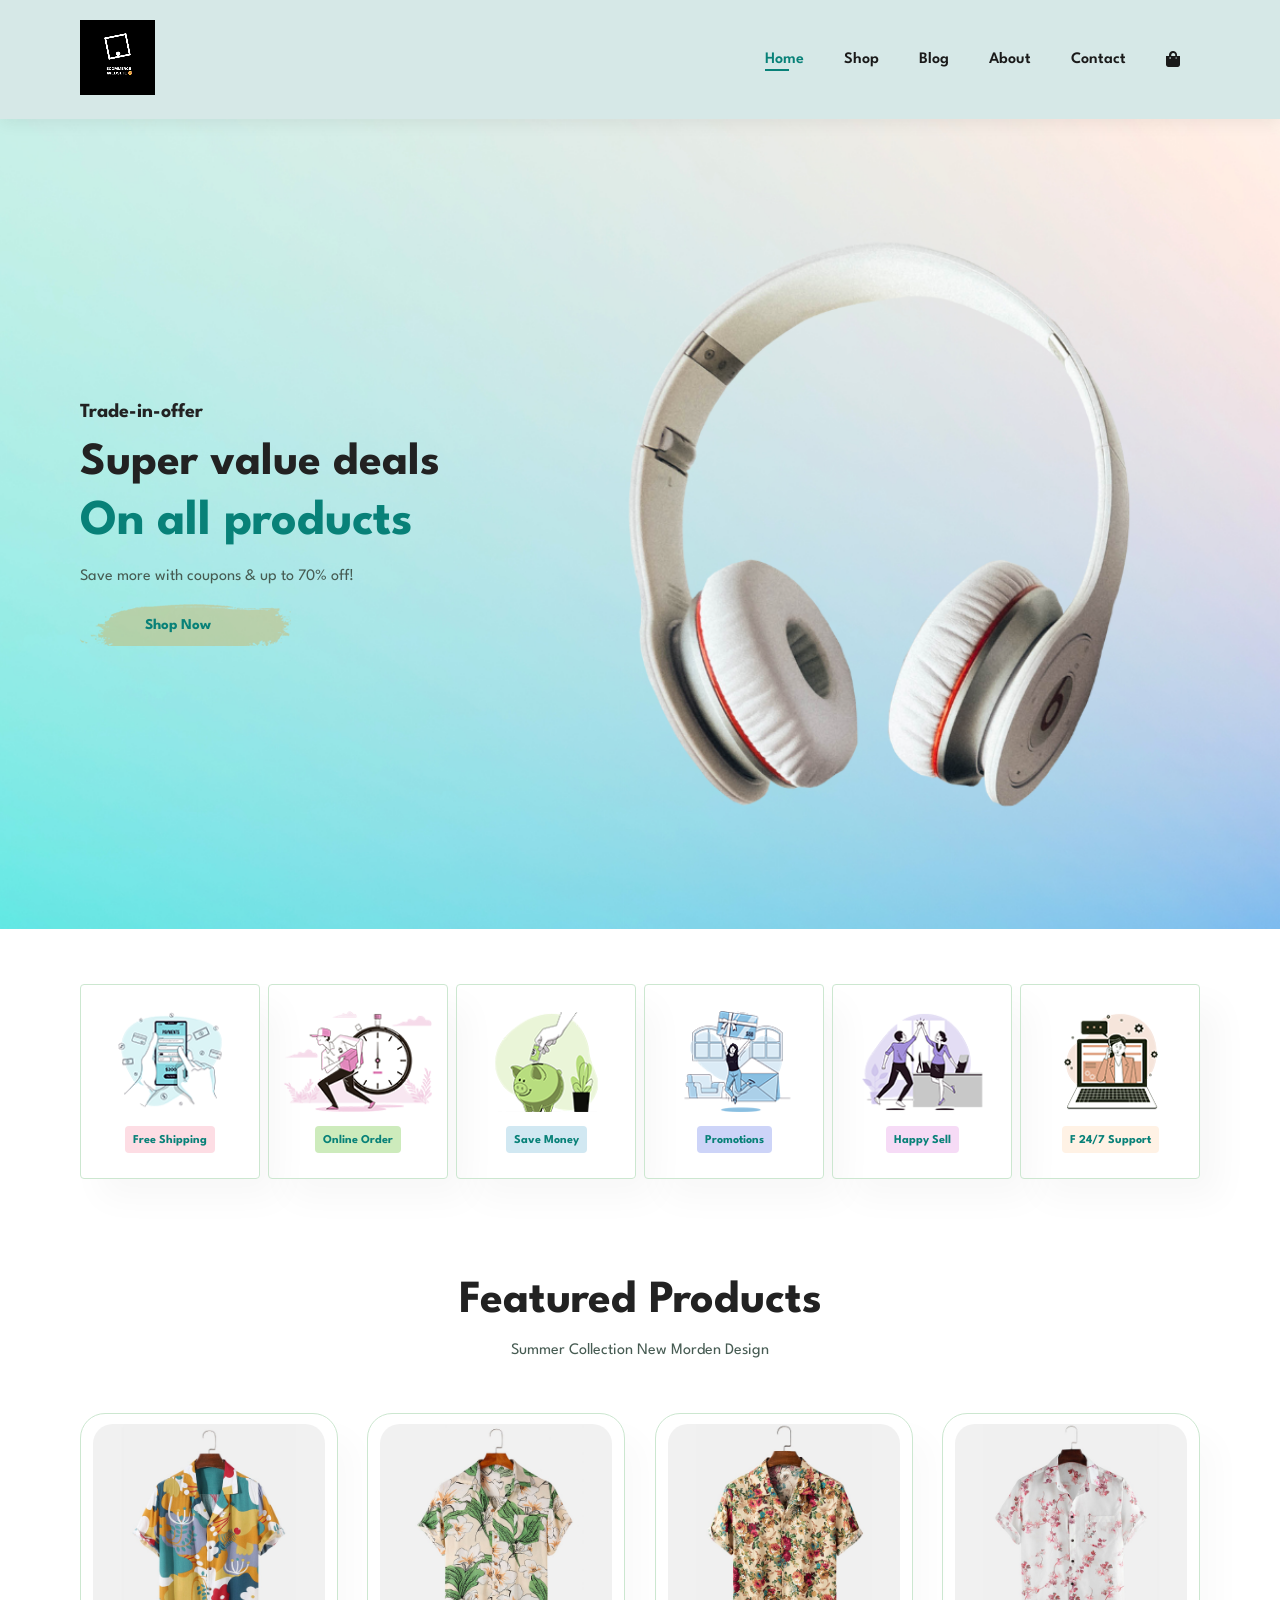
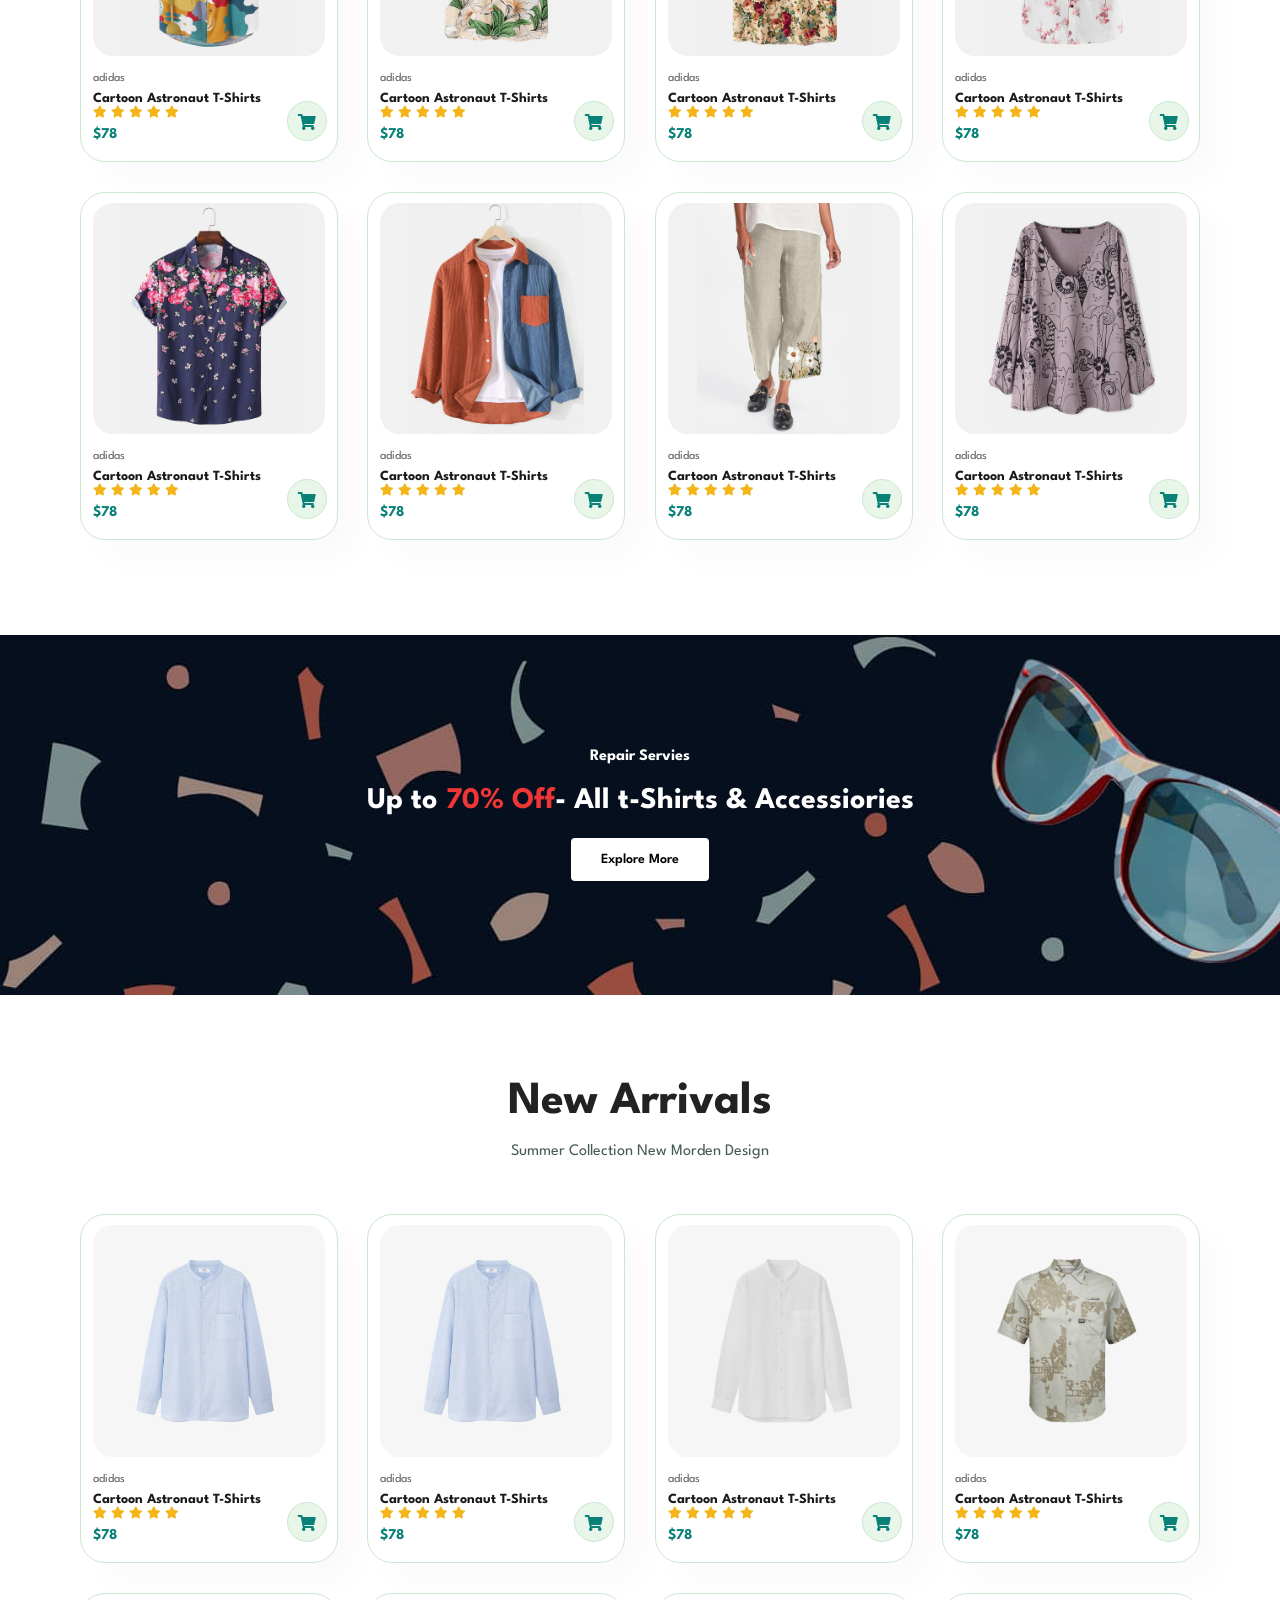
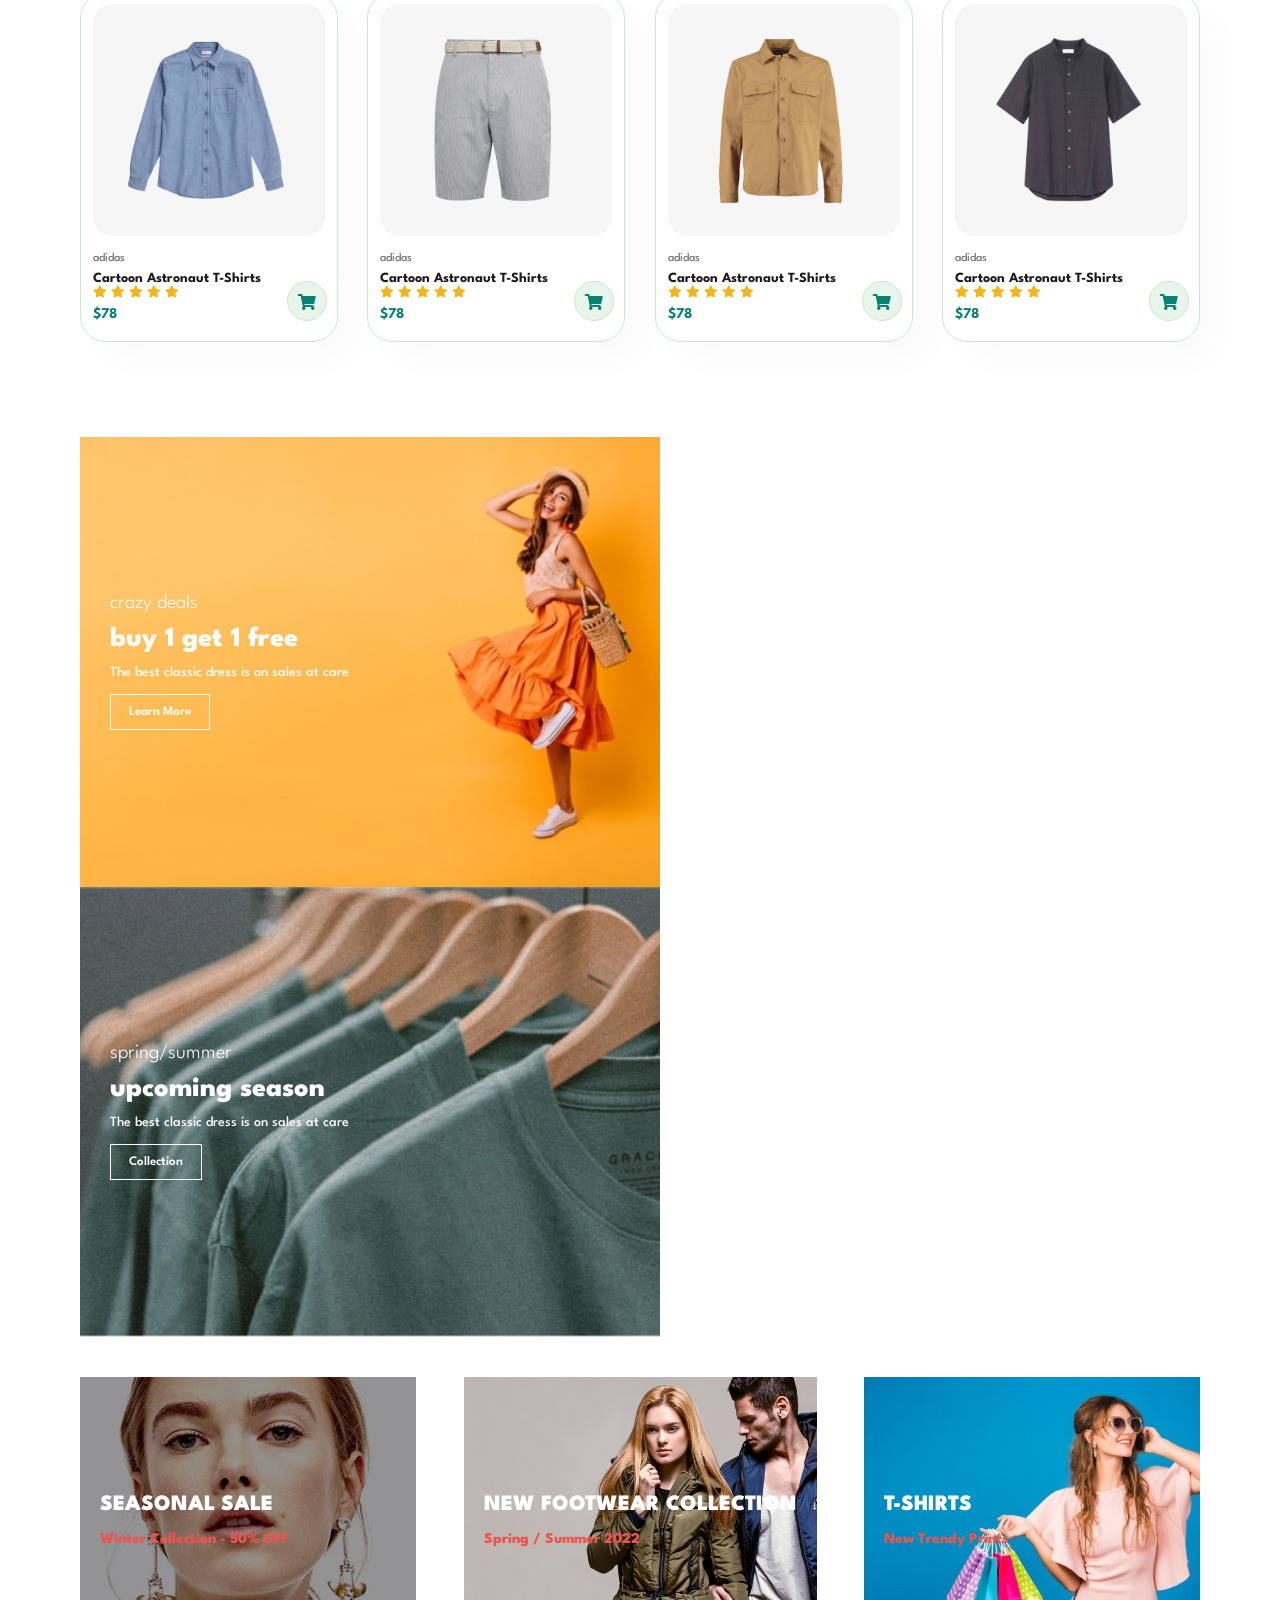
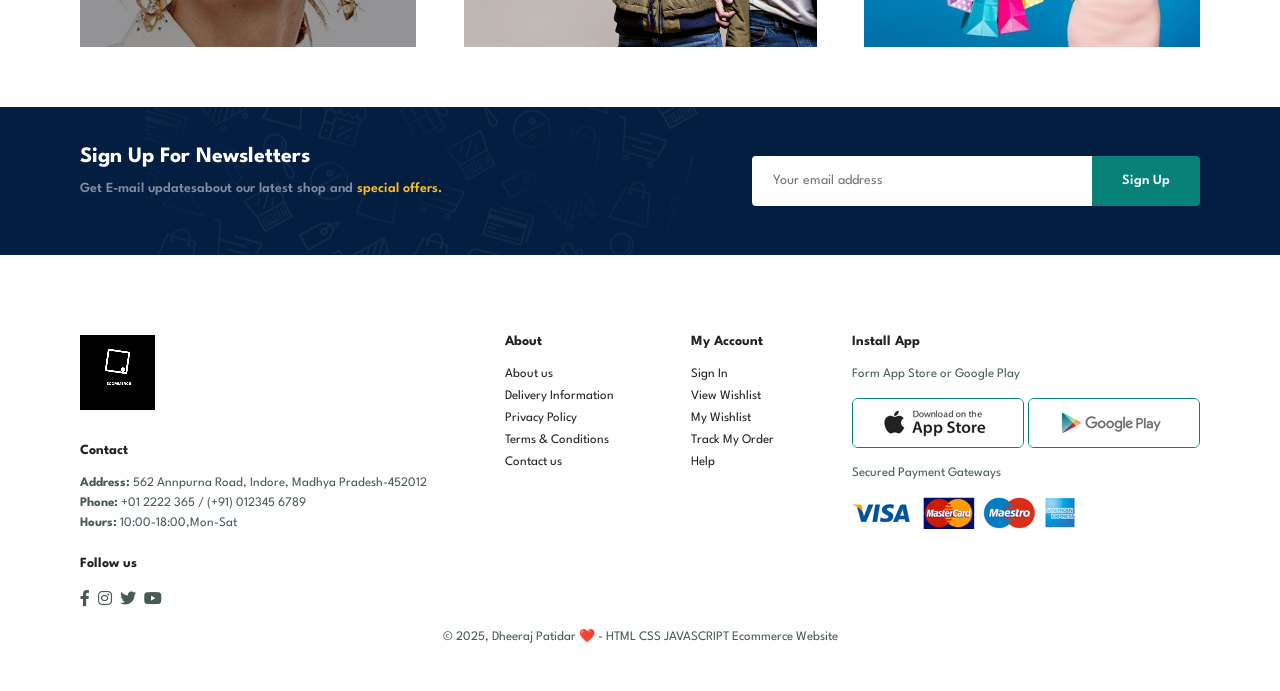
==== index.html @ 1564e12b "Initial commit" ====
<!DOCTYPE html>
<html lang="en">

<head>
    <meta charset="UTF-8">
    <meta name="viewport" content="width=device-width, initial-scale=1.0">
    <title>E-commerce-Website</title>
    <link rel="stylesheet" href="https://cdnjs.cloudflare.com/ajax/libs/font-awesome/5.15.4/css/all.min.css" />

    <link rel="stylesheet" href="style.css">
</head>

<body>
    <!-- navbar section -->
    <section id="header">
        <div class="logo-container" class="logo">
            <a href="index.html">
                <video autoplay loop muted class="logo-video">
                    <source src="img/Ecommerce.webm" type="video/mp4">

                </video>
            </a>
        </div>
        <div>
            <ul id="navbar">

                <li> <a class="active" href="/index.html">Home</a></li>
                <li> <a href="pages/shop.html">Shop</a></li>
                <li> <a href="pages/blog.html">Blog</a></li>
                <li><a href="pages/about.html">About</a></li>
                <li> <a href="pages/contact.html">Contact</a></li>
                <li><a href="pages/cart.html" id="lg-bag"> <i class="fas fa-shopping-bag"></i> </a></li>
                <a href="#" id="close"> <i class="fas fa-times"></i></a>
            </ul>
        </div>
        <div id="mobile">
            <a href="pages/cart.html"> <i class="fas fa-shopping-bag"></i> </a>
            <i id="bar" class="fas fa-outdent"></i> <!-- Outdent icon --> <!-- Bar icon -->

        </div>
    </section>

    <!-- home section -->
    <section id="hero">
        <h4>Trade-in-offer</h4>
        <h2>Super value deals </h2>
        <h1>On all products</h1>
        <p>Save more with coupons & up to 70% off!</p>
        <button>Shop Now</button>
    </section>

    <!-- feature box -->
    <section id="feature" class="section-p1 ">
        <div class="fe-box">
            <img src="img/features/f1.png" alt="">
            <h6>Free Shipping</h6>
        </div>

        <!-- second div2 -->
        <div class="fe-box">
            <img src="img/features/f2.png" alt="">
            <h6>Online Order</h6>
        </div>
        <!-- third div3 -->
        <div class="fe-box">
            <img src="img/features/f3.png" alt="">
            <h6>Save Money</h6>
        </div>
        <!-- fourth div4 -->
        <div class="fe-box">
            <img src="img/features/f4.png" alt="">
            <h6>Promotions</h6>
        </div>
        <!-- fiveth div5 -->
        <div class="fe-box">
            <img src="img/features/f5.png" alt="">
            <h6>Happy Sell</h6>
        </div>
        <!-- sixth div6 -->
        <div class="fe-box">
            <img src="img/features/f6.png" alt="">
            <h6>F 24/7 Support</h6>
        </div>
    </section>


    <!-- feature heading section -->

    <section id="product1" class="section-p1 ">
        <h2>Featured Products</h2>
        <p>Summer Collection New Morden Design</p>
        <!-- 1 -->
        <div class="pro-container">
            <!-- 1 -->
            <div class="pro" onclick="window.location.href='pages/single_product.html';">
                <img src="img/products/f1.jpg" alt="">
                <div class="des">
                    <span>adidas</span>
                    <h5>Cartoon Astronaut T-Shirts</h5>
                    <div class="star">
                        <i class="fas fa-star"></i>
                        <i class="fas fa-star"></i>
                        <i class="fas fa-star"></i>
                        <i class="fas fa-star"></i>
                        <i class="fas fa-star"></i>
                    </div>
                    <h4>$78</h4>
                </div>
                <a href="#"><i class="fas fa-shopping-cart cart"></i></a>
            </div>
            <!--2 -->
            <div class="pro" onclick="window.location.href='pages/single_product.html';">
                <img src="img/products/f2.jpg" alt="">
                <div class="des">
                    <span>adidas</span>
                    <h5>Cartoon Astronaut T-Shirts</h5>
                    <div class="star">
                        <i class="fas fa-star"></i>
                        <i class="fas fa-star"></i>
                        <i class="fas fa-star"></i>
                        <i class="fas fa-star"></i>
                        <i class="fas fa-star"></i>
                    </div>
                    <h4>$78</h4>
                </div>
                <a href="#"><i class="fas fa-shopping-cart cart"></i></a>
            </div>
            <!-- 3 -->
            <div class="pro" onclick="window.location.href='pages/single_product.html';">
                <img src="img/products/f3.jpg" alt="">
                <div class="des">
                    <span>adidas</span>
                    <h5>Cartoon Astronaut T-Shirts</h5>
                    <div class="star">
                        <i class="fas fa-star"></i>
                        <i class="fas fa-star"></i>
                        <i class="fas fa-star"></i>
                        <i class="fas fa-star"></i>
                        <i class="fas fa-star"></i>
                    </div>
                    <h4>$78</h4>
                </div>
                <a href="#"><i class="fas fa-shopping-cart cart"></i></a>
            </div>
            <!--  4-->
            <div class="pro" onclick="window.location.href='pages/single_product.html';">
                <img src="img/products/f4.jpg" alt="">
                <div class="des">
                    <span>adidas</span>
                    <h5>Cartoon Astronaut T-Shirts</h5>
                    <div class="star">
                        <i class="fas fa-star"></i>
                        <i class="fas fa-star"></i>
                        <i class="fas fa-star"></i>
                        <i class="fas fa-star"></i>
                        <i class="fas fa-star"></i>
                    </div>
                    <h4>$78</h4>
                </div>
                <a href="#"><i class="fas fa-shopping-cart cart"></i></a>
            </div>
            <!--5  -->
            <div class="pro" onclick="window.location.href='pages/single_product.html';">
                <img src="img/products/f5.jpg" alt="">
                <div class="des">
                    <span>adidas</span>
                    <h5>Cartoon Astronaut T-Shirts</h5>
                    <div class="star">
                        <i class="fas fa-star"></i>
                        <i class="fas fa-star"></i>
                        <i class="fas fa-star"></i>
                        <i class="fas fa-star"></i>
                        <i class="fas fa-star"></i>
                    </div>
                    <h4>$78</h4>
                </div>
                <a href="#"><i class="fas fa-shopping-cart cart"></i></a>
            </div>
            <!-- 6 -->
            <div class="pro" onclick="window.location.href='pages/single_product.html';">
                <img src="img/products/f6.jpg" alt="">
                <div class="des">
                    <span>adidas</span>
                    <h5>Cartoon Astronaut T-Shirts</h5>
                    <div class="star">
                        <i class="fas fa-star"></i>
                        <i class="fas fa-star"></i>
                        <i class="fas fa-star"></i>
                        <i class="fas fa-star"></i>
                        <i class="fas fa-star"></i>
                    </div>
                    <h4>$78</h4>
                </div>
                <a href="#"><i class="fas fa-shopping-cart cart"></i></a>
            </div>
            <!-- 7 -->
            <div class="pro" onclick="window.location.href='pages/single_product.html';">
                <img src="img/products/f7.jpg" alt="">
                <div class="des">
                    <span>adidas</span>
                    <h5>Cartoon Astronaut T-Shirts</h5>
                    <div class="star">
                        <i class="fas fa-star"></i>
                        <i class="fas fa-star"></i>
                        <i class="fas fa-star"></i>
                        <i class="fas fa-star"></i>
                        <i class="fas fa-star"></i>
                    </div>
                    <h4>$78</h4>
                </div>
                <a href="#"><i class="fas fa-shopping-cart cart"></i></a>
            </div>
            <!-- 7 -->
            <div class="pro" onclick="window.location.href='pages/single_product.html';">
                <img src="img/products/f8.jpg" alt="">
                <div class="des">
                    <span>adidas</span>
                    <h5>Cartoon Astronaut T-Shirts</h5>
                    <div class="star">
                        <i class="fas fa-star"></i>
                        <i class="fas fa-star"></i>
                        <i class="fas fa-star"></i>
                        <i class="fas fa-star"></i>
                        <i class="fas fa-star"></i>
                    </div>
                    <h4>$78</h4>
                </div>
                <a href="#"><i class="fas fa-shopping-cart cart"></i></a>
            </div>
        </div>

    </section>


    <!-- banner section  -->
    <section id="banner" class="section-m1">
        <h4>Repair Servies</h4>
        <h2>Up to <span>70% Off</span>- All t-Shirts & Accessiories</h2>
        <button class="normal">Explore More</button>
    </section>


    <!-- new arrival -->
    <section id="product1" class="section-p1 ">
        <h2>New Arrivals</h2>
        <p>Summer Collection New Morden Design</p>
        <!-- 1 -->
        <div class="pro-container">
            <!-- 1 -->
            <div class="pro">
                <img src="img/products/n1.jpg" alt="">
                <div class="des">
                    <span>adidas</span>
                    <h5>Cartoon Astronaut T-Shirts</h5>
                    <div class="star">
                        <i class="fas fa-star"></i>
                        <i class="fas fa-star"></i>
                        <i class="fas fa-star"></i>
                        <i class="fas fa-star"></i>
                        <i class="fas fa-star"></i>
                    </div>
                    <h4>$78</h4>
                </div>
                <a href="#"><i class="fas fa-shopping-cart cart"></i></a>
            </div>
            <!--2 -->
            <div class="pro">
                <img src="img/products/n1.jpg" alt="">
                <div class="des">
                    <span>adidas</span>
                    <h5>Cartoon Astronaut T-Shirts</h5>
                    <div class="star">
                        <i class="fas fa-star"></i>
                        <i class="fas fa-star"></i>
                        <i class="fas fa-star"></i>
                        <i class="fas fa-star"></i>
                        <i class="fas fa-star"></i>
                    </div>
                    <h4>$78</h4>
                </div>
                <a href="#"><i class="fas fa-shopping-cart cart"></i></a>
            </div>
            <!-- 3 -->
            <div class="pro">
                <img src="img/products/n3.jpg" alt="">
                <div class="des">
                    <span>adidas</span>
                    <h5>Cartoon Astronaut T-Shirts</h5>
                    <div class="star">
                        <i class="fas fa-star"></i>
                        <i class="fas fa-star"></i>
                        <i class="fas fa-star"></i>
                        <i class="fas fa-star"></i>
                        <i class="fas fa-star"></i>
                    </div>
                    <h4>$78</h4>
                </div>
                <a href="#"><i class="fas fa-shopping-cart cart"></i></a>
            </div>
            <!--  4-->
            <div class="pro">
                <img src="img/products/n4.jpg" alt="">
                <div class="des">
                    <span>adidas</span>
                    <h5>Cartoon Astronaut T-Shirts</h5>
                    <div class="star">
                        <i class="fas fa-star"></i>
                        <i class="fas fa-star"></i>
                        <i class="fas fa-star"></i>
                        <i class="fas fa-star"></i>
                        <i class="fas fa-star"></i>
                    </div>
                    <h4>$78</h4>
                </div>
                <a href="#"><i class="fas fa-shopping-cart cart"></i></a>
            </div>
            <!--5  -->
            <div class="pro">
                <img src="img/products/n5.jpg" alt="">
                <div class="des">
                    <span>adidas</span>
                    <h5>Cartoon Astronaut T-Shirts</h5>
                    <div class="star">
                        <i class="fas fa-star"></i>
                        <i class="fas fa-star"></i>
                        <i class="fas fa-star"></i>
                        <i class="fas fa-star"></i>
                        <i class="fas fa-star"></i>
                    </div>
                    <h4>$78</h4>
                </div>
                <a href="#"><i class="fas fa-shopping-cart cart"></i></a>
            </div>
            <!-- 6 -->
            <div class="pro">
                <img src="img/products/n6.jpg" alt="">
                <div class="des">
                    <span>adidas</span>
                    <h5>Cartoon Astronaut T-Shirts</h5>
                    <div class="star">
                        <i class="fas fa-star"></i>
                        <i class="fas fa-star"></i>
                        <i class="fas fa-star"></i>
                        <i class="fas fa-star"></i>
                        <i class="fas fa-star"></i>
                    </div>
                    <h4>$78</h4>
                </div>
                <a href="#"><i class="fas fa-shopping-cart cart"></i></a>
            </div>
            <!-- 7 -->
            <div class="pro">
                <img src="img/products/n7.jpg" alt="">
                <div class="des">
                    <span>adidas</span>
                    <h5>Cartoon Astronaut T-Shirts</h5>
                    <div class="star">
                        <i class="fas fa-star"></i>
                        <i class="fas fa-star"></i>
                        <i class="fas fa-star"></i>
                        <i class="fas fa-star"></i>
                        <i class="fas fa-star"></i>
                    </div>
                    <h4>$78</h4>
                </div>
                <a href="#"><i class="fas fa-shopping-cart cart"></i></a>
            </div>
            <!-- 7 -->
            <div class="pro">
                <img src="img/products/n8.jpg" alt="">
                <div class="des">
                    <span>adidas</span>
                    <h5>Cartoon Astronaut T-Shirts</h5>
                    <div class="star">
                        <i class="fas fa-star"></i>
                        <i class="fas fa-star"></i>
                        <i class="fas fa-star"></i>
                        <i class="fas fa-star"></i>
                        <i class="fas fa-star"></i>
                    </div>
                    <h4>$78</h4>
                </div>
                <a href="#"><i class="fas fa-shopping-cart cart"></i></a>
            </div>
        </div>

    </section>

    <section id="sm-banner" class="section-p1 ">
        <div class="banner-box">
            <h4>crazy deals</h4>
            <h2>buy 1 get 1 free</h2>
            <span>The best classic dress is on sales at care</span>
            <button class="white">Learn More</button>
        </div>
        <div class="banner-box banner-box2">
            <h4>spring/summer</h4>
            <h2>upcoming season</h2>
            <span>The best classic dress is on sales at care</span>
            <button class="white">Collection</button>
        </div>
    </section>


    <!-- text banner -->
    <section id="banner3">
        <div class="banner-box ">

            <h2>SEASONAL SALE</h2>
            <h3>Winter Collection - 50% OFF</h3>
        </div>
        <div class="banner-box banner-box2">

            <h2>NEW FOOTWEAR COLLECTION</h2>
            <h3>Spring / Summer 2022</h3>
        </div>
        <div class="banner-box banner-box3 ">

            <h2>T-SHIRTS</h2>
            <h3>New Trendy Prints</h3>
        </div>
    </section>

    <!-- newsletter -->
    <section id="newsletter" class="section-p1  section-m1">
        <div class="newstext">
            <h4>Sign Up For Newsletters</h4>
            <p>Get E-mail updatesabout our latest shop and <span>special offers.</span></p>
        </div>
        <div class="form">
            <input type="text " placeholder="Your email address">
            <button class="normal">Sign Up</button>
        </div>
    </section>


    <!-- footer -->
    <footer class="section-p1">
        <div class="col">
            <div class="logo-container  logo">
                <a href="index.html">
                    <video autoplay loop muted class="logo-video">
                        <source src="img/Ecommerce.webm" type="video/mp4">

                    </video>
                </a>
            </div>
            <h4>Contact</h4>
            <p> <strong>Address:</strong>
                562 Annpurna Road, Indore, Madhya Pradesh-452012</p>

            <p> <strong>Phone:</strong>
                +01 2222 365 / (+91) 012345 6789 </p>
            <p> <strong>Hours:</strong>
                10:00-18:00,Mon-Sat</p>
            <div class="follow">
                <h4>Follow us</h4>
                <div class="icon">
                    <i class="fab fa-facebook-f"></i> <!-- Facebook icon -->
                    <i class="fab fa-instagram"></i> <!-- Instagram icon -->
                    <i class="fab fa-twitter"></i> <!-- Twitter icon -->
                    <i class="fab fa-youtube"></i> <!-- YouTube icon -->
                </div>
            </div>
        </div>
        <div class="col">
            <h4>About </h4>
            <a href="#">About us</a>
            <a href="#">Delivery Information</a>
            <a href="#">Privacy Policy</a>
            <a href="#">Terms & Conditions</a>
            <a href="#">Contact us</a>
        </div>
        <div class="col">
            <h4>My Account</h4>
            <a href="#">Sign In</a>
            <a href="#">View Wishlist</a>
            <a href="#">My Wishlist</a>
            <a href="#">Track My Order</a>
            <a href="#">Help</a>
        </div>

        <div class="col install">
            <h4>Install App</h4>
            <p>Form App Store or Google Play</p>
            <div class="row">
                <img src="img/pay/app.jpg" alt="">
                <img src="img/pay/play.jpg" alt="">
            </div>
            <p>Secured Payment Gateways </p>
            <img src="img/pay/pay.png" alt="">
        </div>
        <div class="copyright">
            <p>© 2025, Dheeraj Patidar ❤️ - HTML CSS JAVASCRIPT Ecommerce Website</p>
        </div>
    </footer>

    <script src="code.js"></script>
</body>

</html>
---- style.css ----
@import url("https://fonts.googleapis.com/css2?family=Spartan:wght@100;200;300;400;500;600;700;800;900&display=swap");
* {
  margin: 0;
  padding: 0;
  box-sizing: border-box;
  font-family: "Spartan", sans-serif;
}

html {
  scroll-behavior: smooth;
}

/* Global Styles */

h1 {
  font-size: 50px;
  line-height: 64px;
  color: #222;
}

h2 {
  font-size: 46px;
  line-height: 54px;
  color: #222;
}

h4 {
  font-size: 20px;
  color: #222;
}

h6 {
  font-weight: 700;
  font-size: 12px;
}

p {
  font-size: 16px;
  color: #465b52;
  margin: 15px 0 20px 0;
}

.section-p1 {
  padding: 40px 80px;
}

.section-m1 {
  margin: 40px 0;
}

button.normal {
  font-size: 14px;
  font-weight: 600;
  padding: 15px 30px;
  color: #000;
  background-color: #fff;
  border-radius: 4px;
  cursor: pointer;
  border: none;
  outline: none;
  transition: 0.2s;
}

button.white {
  font-size: 13px;
  font-weight: 600;
  padding: 11px 18px;
  color: #fff;
  background-color: transparent;
  cursor: pointer;
  border: 1px solid #fff;
  outline: none;
  transition: 0.2s;
}

body {
  width: 100%;
}

/* header style */
#header {
  display: flex;
  align-items: center;
  justify-content: space-between;
  padding: 20px 80px;
  background: #d6e8e7;
  box-shadow: 0 5px 15px rgba(0, 0, 0, 0.06);
  z-index: 999;
  position: sticky;
  top: 0;
  left: 0;
}
#navbar {
  display: flex;
  align-items: center;
  justify-content: center;
}

#navbar li {
  list-style: none;
  padding: 0 20px;
  position: relative;
}

#navbar li a {
  text-decoration: none;
  font-size: 16px;
  font-weight: 600;
  color: #1a1a1a;
  transition: 0.3s ease;
}
#navbar li a:hover,
#navbar li a.active {
  color: #088178;
}
#navbar li a.active::after,
#navbar li a:hover::after {
  content: "";
  width: 30%;
  height: 2px;
  background: #088178;
  position: absolute;
  bottom: -4px;
  left: 20px;
}

#mobile {
  display: none;
  align-items: center;
}

#close {
  display: none;
}

.logo-container {
  position: relative;
  width: 150px;
}

.logo-video {
  width: 50%;
  height: auto;
}
/* 
.logo-container a {
  display: block;
  width: 100%;
  height: 100%;
} */

/* home */
#hero {
  background-image: url("img/Home.png");
  height: 90vh;
  width: 100%;
  background-size: cover;
  background-position: top 25% right 0;
  padding: 0 80px;

  display: flex;
  flex-direction: column;
  align-items: flex-start;
  justify-content: center;
}
#hero h4 {
  padding-bottom: 15px;
}

#hero h1 {
  color: #088178;
}

#hero button {
  background-image: url("img/button.png");
  background-color: transparent;
  color: #088178;
  border: 0;
  padding: 14px 80px 14px 65px;
  background-repeat: no-repeat;
  cursor: pointer;
  font-weight: 700;
  font-size: 15px;
}

/* feature css */
#feature {
  display: flex;
  align-items: center;
  justify-content: space-between;
  flex-wrap: wrap;
}
#feature .fe-box {
  width: 180px;
  text-align: center;
  padding: 25px 15px;
  box-shadow: 20px 20px 34px rgba(0, 0, 0, 0.03);
  border: 1px solid #cce7d0;
  border-radius: 4px;
  margin: 15px 0;
}

#feature .fe-box:hover {
  box-shadow: 10px 10px 54px rgba(70, 62, 221, 0.1);
}
#feature .fe-box img {
  width: 100%;
  margin-bottom: 10px;
}

#feature .fe-box h6 {
  display: inline-block;
  padding: 9px 8px 6px 8px;
  line-height: 1;
  border-radius: 4px;
  color: #088178;
  background-color: #fddde4;
}
#feature .fe-box:nth-child(2) h6 {
  background-color: #cdebbc;
}

#feature .fe-box:nth-child(3) h6 {
  background-color: #d1e8f2;
}

#feature .fe-box:nth-child(4) h6 {
  background-color: #cdd4f8;
}

#feature .fe-box:nth-child(5) h6 {
  background-color: #f6dbf6;
}

#feature .fe-box:nth-child(6) h6 {
  background-color: #fff2e5;
}

/* featured product */
#product1 {
  text-align: center;
}
#product1 .pro-container {
  display: flex;
  justify-content: space-between;
  padding-top: 20px;
  flex-wrap: wrap;
}
#product1 .pro {
  width: 23%;
  min-width: 250px;
  padding: 10px 12px;
  border: 1px solid #cce7d0;
  border-radius: 25px;
  cursor: pointer;
  box-shadow: 20px 20px 30px rgba(0, 0, 0, 0.02);
  margin: 15px 0;
  transition: 0.2s ease;
  position: relative;
}
#product1 .pro:hover {
  box-shadow: 20px 20px 30px rgba(0, 0, 0, 0.06);
}

#product1 .pro img {
  width: 100%;
  border-radius: 20px;
}

#product1 .pro .des {
  text-align: start;
  padding: 10px 0;
}

#product1 .pro .des span {
  color: #606063;
  font-size: 12px;
}

#product1 .pro .des h5 {
  padding-top: 7px;
  color: #1a1a1a;
  font-size: 14px;
}

#product1 .pro .des i {
  font-size: 12px;
  color: rgba(243, 181, 25);
}

#product1 .pro .des h4 {
  padding-top: 7px;
  font-size: 15px;
  font-weight: 700;
  color: #088178;
}

#product1 .pro .cart {
  width: 40px;
  height: 40px;
  line-height: 40px;
  border-radius: 50px;
  background-color: #e8f6ea;
  font-weight: 700;
  color: #088178;
  border: 1px solid #cce7d0;
  position: absolute;
  bottom: 20px;
  right: 10px;
}

/* banner */

#banner {
  display: flex;
  flex-direction: column;
  justify-content: center;
  align-items: center;
  text-align: center;
  background-image: url("img/banner/b2.jpg");
  width: 100%;
  height: 40vh;
  background-size: cover;
  background-position: center;
}

#banner h4 {
  color: #fff;
  font-size: 16px;
}

#banner h2 {
  color: #fff;
  font-size: 30px;
  padding: 10px 0;
}

#banner h2 span {
  color: #ef3636;
}

#banner button:hover {
  background: #000000cc;
  color: #fff;
  transform: scale(1.3);
}

/* style banners */

#sm-banner {
  display: flex;
  justify-content: space-between;
  flex-wrap: wrap;
}

#sm-banner .banner-box {
  display: flex;
  flex-direction: column;
  justify-content: center;
  align-items: flex-start;

  background-image: url("img/banner/b17.jpg");
  min-width: 580px;
  height: 50vh;
  background-size: cover;
  background-position: center;
  padding: 30px;
}
#sm-banner .banner-box2 {
  background-image: url("img/banner/b10.jpg");
}

#sm-banner h4 {
  color: #fff;
  font-size: 20px;
  font-weight: 300;
}

#sm-banner h2 {
  color: #fff;
  font-size: 28px;
  font-weight: 800;
}
#sm-banner span {
  color: #fff;
  font-size: 14px;
  font-weight: 500;
  padding-bottom: 15px;
}

#sm-banner .banner-box:hover button {
  background: #088178;
  border: none;
  border-radius: 8px;
}

#banner3 {
  display: flex;
  justify-content: space-between;
  flex-wrap: wrap;
  padding: 0 80px;
}

#banner3 .banner-box {
  display: flex;
  flex-direction: column;
  justify-content: center;
  align-items: flex-start;

  background-image: url("img/banner/b7.jpg");
  min-width: 30%;
  height: 30vh;
  background-size: cover;
  background-position: center;
  padding: 20px;
  margin-bottom: 20px;
}
#banner3 .banner-box2 {
  background-image: url("img/banner/b4.jpg");
}

#banner3 .banner-box3 {
  background-image: url("img/banner/b18.jpg");
}
#banner3 h2 {
  color: #fff;
  font-weight: 900;
  font-size: 22px;
}

#banner3 h3 {
  color: #ec544e;
  font-weight: 800;
  font-size: 15px;
}

/* newsletter */
#newsletter {
  display: flex;
  justify-content: space-between;
  flex-wrap: wrap;
  align-items: center;
  background-image: url("img/banner/b14.png");
  background-repeat: no-repeat;
  background-position: 20% 30%;
  background-color: #041e42;
}

#newsletter h4 {
  font-size: 22px;
  font-weight: 700;
  color: #fff;
}

#newsletter p {
  font-size: 14px;
  font-weight: 600;
  color: #818ea0;
}
#newsletter p span {
  color: #ffbd27;
}

#newsletter .form {
  display: flex;
  width: 40%;
}
#newsletter input {
  height: 3.125rem;
  padding: 0 1.25rem;
  font-size: 14px;
  width: 100%;
  border: 1px solid transparent;
  border-radius: 4px;
  outline: none;
  border-top-right-radius: 0;
  border-bottom-right-radius: 0;
}

#newsletter button {
  background-color: #088178;
  color: #fff;
  white-space: nowrap;
  border-top-left-radius: 0;
  border-bottom-left-radius: 0;
}

/* footer css */

footer {
  display: flex;
  flex-wrap: wrap;
  justify-content: space-between;
}

footer .col {
  display: flex;
  flex-direction: column;
  align-items: flex-start;
  margin-bottom: 20px;
}

footer .logo {
  margin-bottom: 30px;
}

footer h4 {
  font-size: 14px;
  padding-bottom: 20px;
}

footer p {
  font-size: 13px;
  margin: 0 0 8px 0;
}
footer a {
  font-size: 13px;
  text-decoration: none;
  color: #222;
  margin-bottom: 10px;
}
footer .follow {
  margin-top: 20px;
}
footer .follow i {
  color: #465b52;
  padding-right: 4px;
  cursor: pointer;
}

footer .install .row img {
  border: 1px solid #088178;
  border-radius: 6px;
}
footer .install img {
  margin: 10px 0 15px 0;
}

footer .follow i:hover,
footer a:hover {
  color: #088178;
}
footer .copyright {
  width: 100%;
  text-align: center;
}

/* cart page css */
#cart {
  overflow-x: auto;
}
#cart table {
  width: 100%;
  border-collapse: collapse;
  table-layout: fixed;
  white-space: nowrap;
}
#cart table img {
  width: 70px;
}
#cart table td:nth-child(1) {
  width: 100px;
  text-align: center;
}
#cart table td:nth-child(2) {
  width: 150px;
  text-align: center;
}
#cart table td:nth-child(3) {
  width: 250px;
  text-align: center;
}
#cart table td:nth-child(4),
#cart table td:nth-child(5),
#cart table td:nth-child(6) {
  width: 150px;
  text-align: center;
}
#cart table td:nth-child(5) input {
  width: 70px;
  padding: 10px 5px 10px 15px;
}

#cart table thead {
  border: 1px solid #e2e9e1;
  border-left: none;
  border-right: none;
}
#cart table thead td {
  font-weight: 700;
  text-transform: uppercase;
  font-size: 13px;
  padding: 18px 0;
}
#cart table tbody tr td {
  padding-top: 15px;
}

#cart table tbody td {
  font-size: 13px;
}
#cart-add {
  display: flex;
  flex-wrap: wrap;
  justify-content: space-between;
}
#coupon {
  width: 50%;
  margin-bottom: 30px;
}
#coupon h3,
#subtotal h3 {
  padding-bottom: 15px;
}
#coupon input {
  padding: 10px 20px;
  outline: none;
  width: 60%;
  margin-right: 10px;
  border: 1px solid #e2e9e1;
}
#coupon button,
#subtotal button {
  background-color: #088178;
  color: #fff;
  padding: 12px 20px;
}
#subtotal {
  width: 50%;
  margin-bottom: 30px;
  border: 1px solid #e2e9e1;
  padding: 30px;
}
#subtotal table {
  border-collapse: collapse;
  width: 100%;
  margin-bottom: 20px;
}
#subtotal table td {
  width: 50%;
  border: 1px solid #e2e9e1;
  padding: 10px;
  font-size: 13px;
}

/* Start Media Query */

@media (max-width: 799px) {
  .section-p1 {
    padding: 40px 40px;
  }
  #navbar {
    display: flex;
    flex-direction: column;
    align-items: flex-start;
    justify-content: flex-start;
    position: fixed;
    top: 0;
    right: -300px;
    height: 100vh;
    width: 300px;
    background-color: #e3e6f3;
    box-shadow: 0 40px 60px rgba(0, 0, 0, 0.1);
    padding: 80px 0 0 10px;
    transition: 0.3s;
  }
  #navbar.active {
    right: 0px;
  }
  #navbar li {
    margin-bottom: 25px;
  }
  #mobile {
    display: flex;
    align-items: center;
  }
  #mobile i {
    color: #1a1a1a;
    font-size: 28px;
    padding-left: 20px;
  }
  #close {
    display: initial;
    position: absolute;
    top: 30px;
    left: 30px;
    color: #222;
    font-size: 24px;
  }
  #lg-bag {
    display: none;
  }
  #hero {
    height: 70vh;
    padding: 0 80px;
    background-position: top 30% right 30%;
  }
  #feature {
    justify-content: center;
  }
  #feature .fe-box {
    margin: 15px 15px;
  }
  #product1 .pro-container {
    justify-content: center;
  }
  #product1 .pro {
    margin: 15px;
  }
  #banner {
    height: 20vh;
  }
  #sm-banner .banner-box {
    min-width: 100%;
    height: 30vh;
  }
  #banner3 {
    padding: 0 40px;
  }
  #banner3 .banner-box {
    width: 28%;
  }
  #newsletter .form {
    width: 70%;
  }
  /* conatct fpage  */

  #form-details {
    padding: 40px;
  }
  #form-details form {
    width: 50%;
  }
}

/* mobile responsive  */
@media (max-width: 477px) {
  .section-p1 {
    padding: 20px;
  }
  #header {
    padding: 10px 30px;
  }
  h1 {
    font-size: 38px;
  }
  h2 {
    font-size: 32px;
  }
  #hero {
    padding: 0 20px;
    background-position: 80%;
  }
  #feature {
    justify-content: space-between;
  }
  #feature .fe-box {
    width: 155px;
    margin: 0 0 15px 0;
  }
  #product1 .pro {
    width: 100%;
  }

  #banner {
    height: 40vh;
  }
  #sm-banner .banner-box {
    height: 40vh;
  }

  #sm-banner .banner-box2 {
    margin-top: 20px;
  }
  #banner3 {
    padding: 0 20px;
  }
  #banner3 .banner-box {
    width: 100%;
  }
  #newsletter {
    padding: 40px 20px;
  }
  #newsletter .form {
    width: 100%;
  }
  footer .copyright {
    text-align: start;
  }

  /* sinle product media query  */

  #prodetails {
    display: flex;
    flex-direction: column;
  }
  #prodetails .single-pro-image {
    width: 100%;
    margin-right: 0px;
  }

  /* blog page query */

  #blog {
    padding: 100px 20px 0 20px;
  }
  #blog .blog-box {
    display: flex;
    flex-direction: column;
    align-items: flex-start;
  }

  /* cart page css */
  #car-add {
    flex-direction: column;
  }
  #coupon {
    width: 100%;
  }
  #subtotal {
    width: 100%;
    padding: 20px;
  }
}
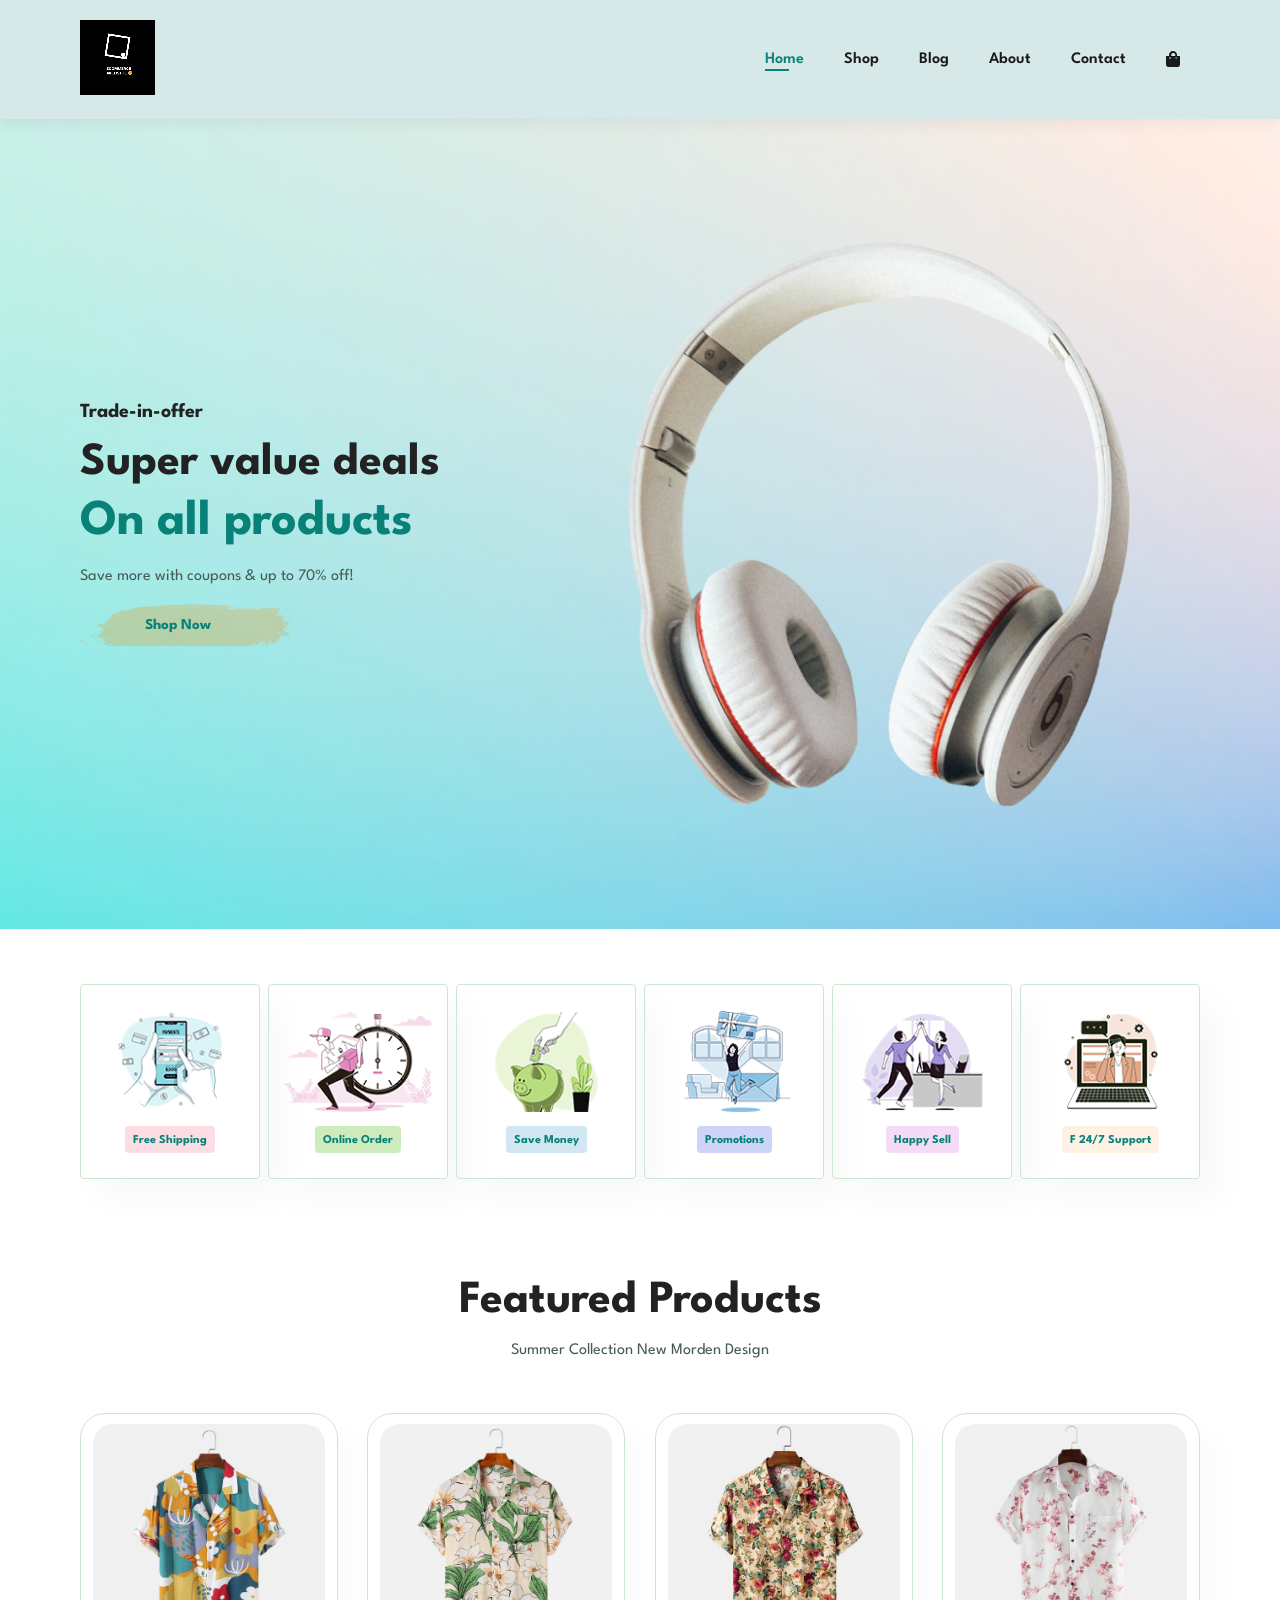
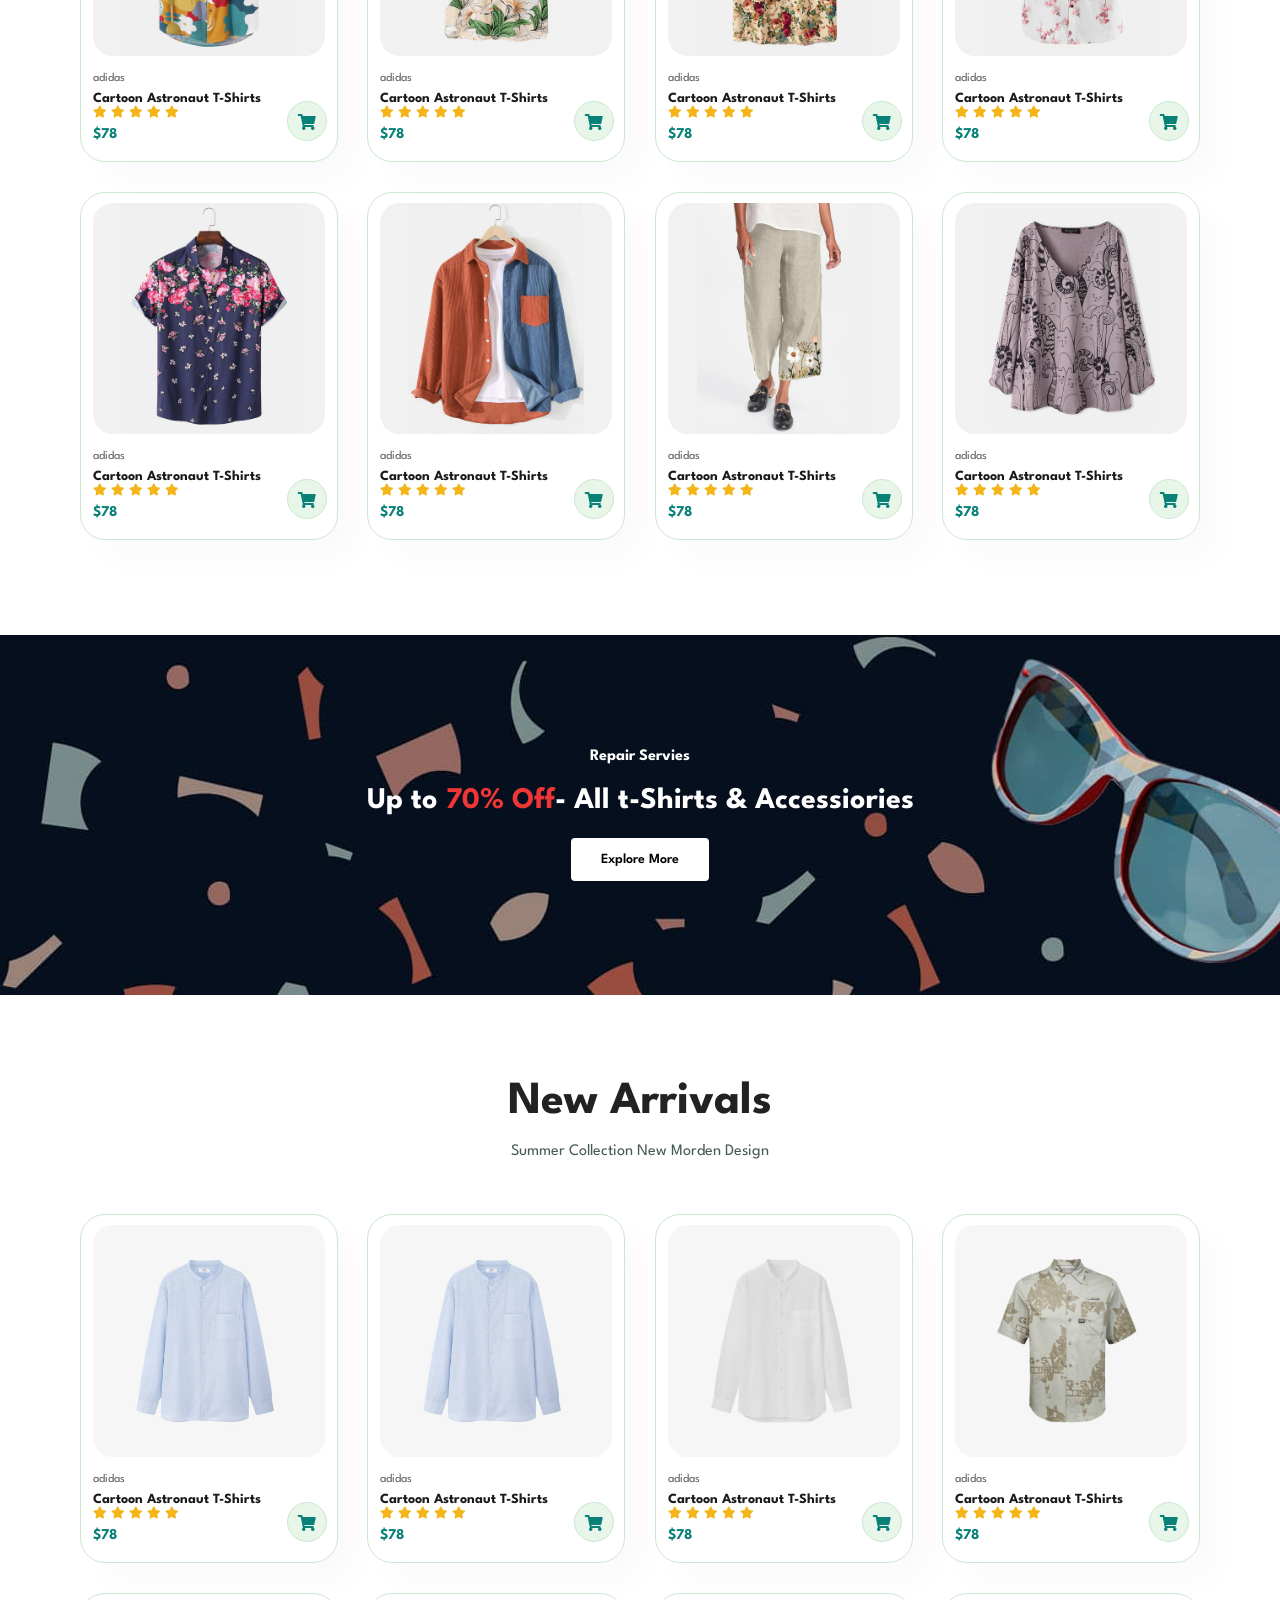
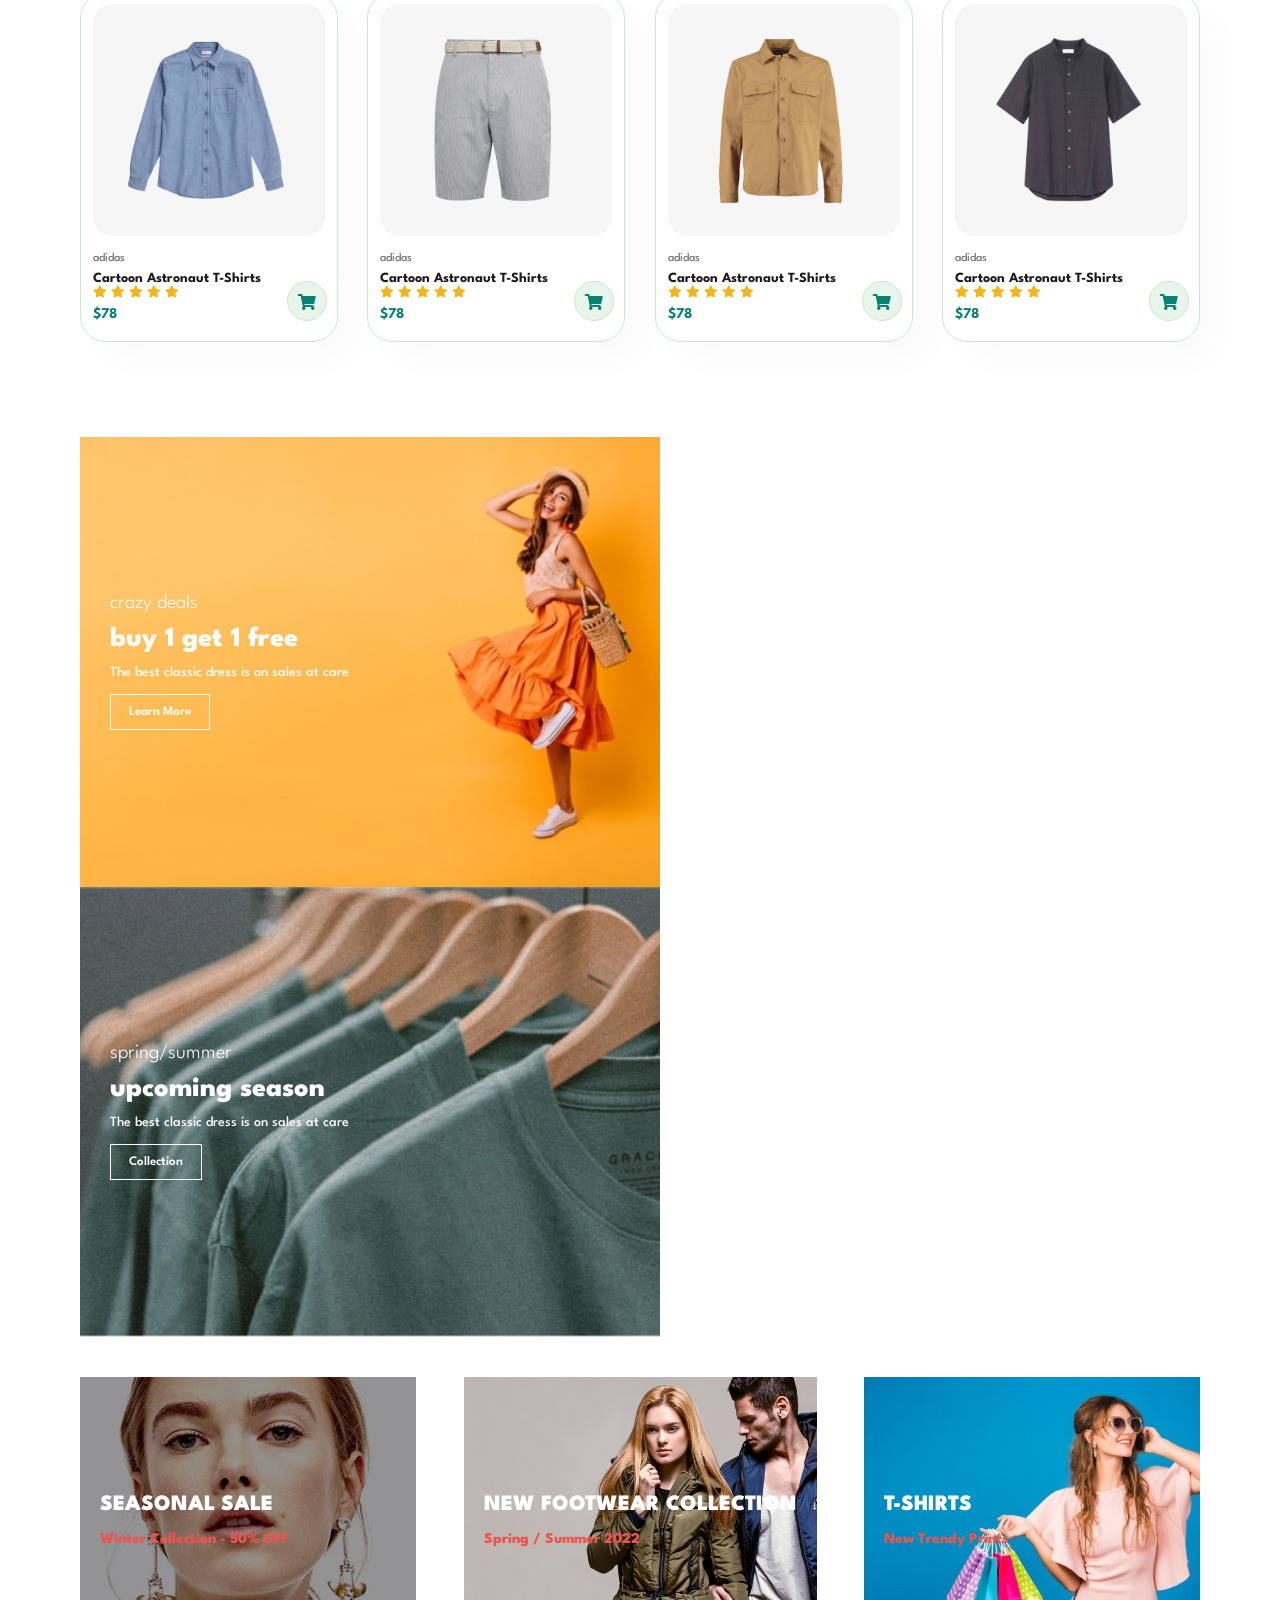
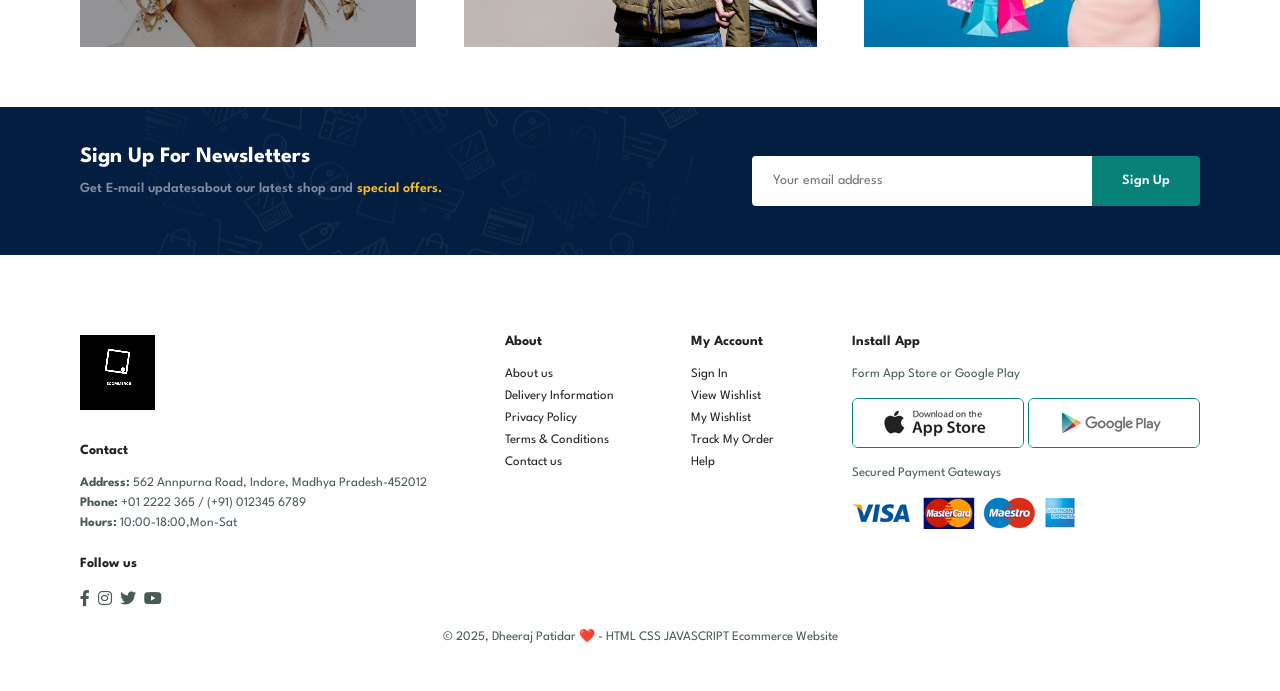
==== commit 670f06aa: "Setup Vercel Web Analytics Integration # Vercel Web Analytics Implementation  ## Summary Successfull" ====
--- a/index.html
+++ b/index.html
@@ -8,6 +8,10 @@
     <link rel="stylesheet" href="https://cdnjs.cloudflare.com/ajax/libs/font-awesome/5.15.4/css/all.min.css" />
 
     <link rel="stylesheet" href="style.css">
+    <script>
+        window.va = window.va || function () { (window.vaq = window.vaq || []).push(arguments); };
+    </script>
+    <script defer src="/_vercel/insights/script.js"></script>
 </head>
 
 <body>
